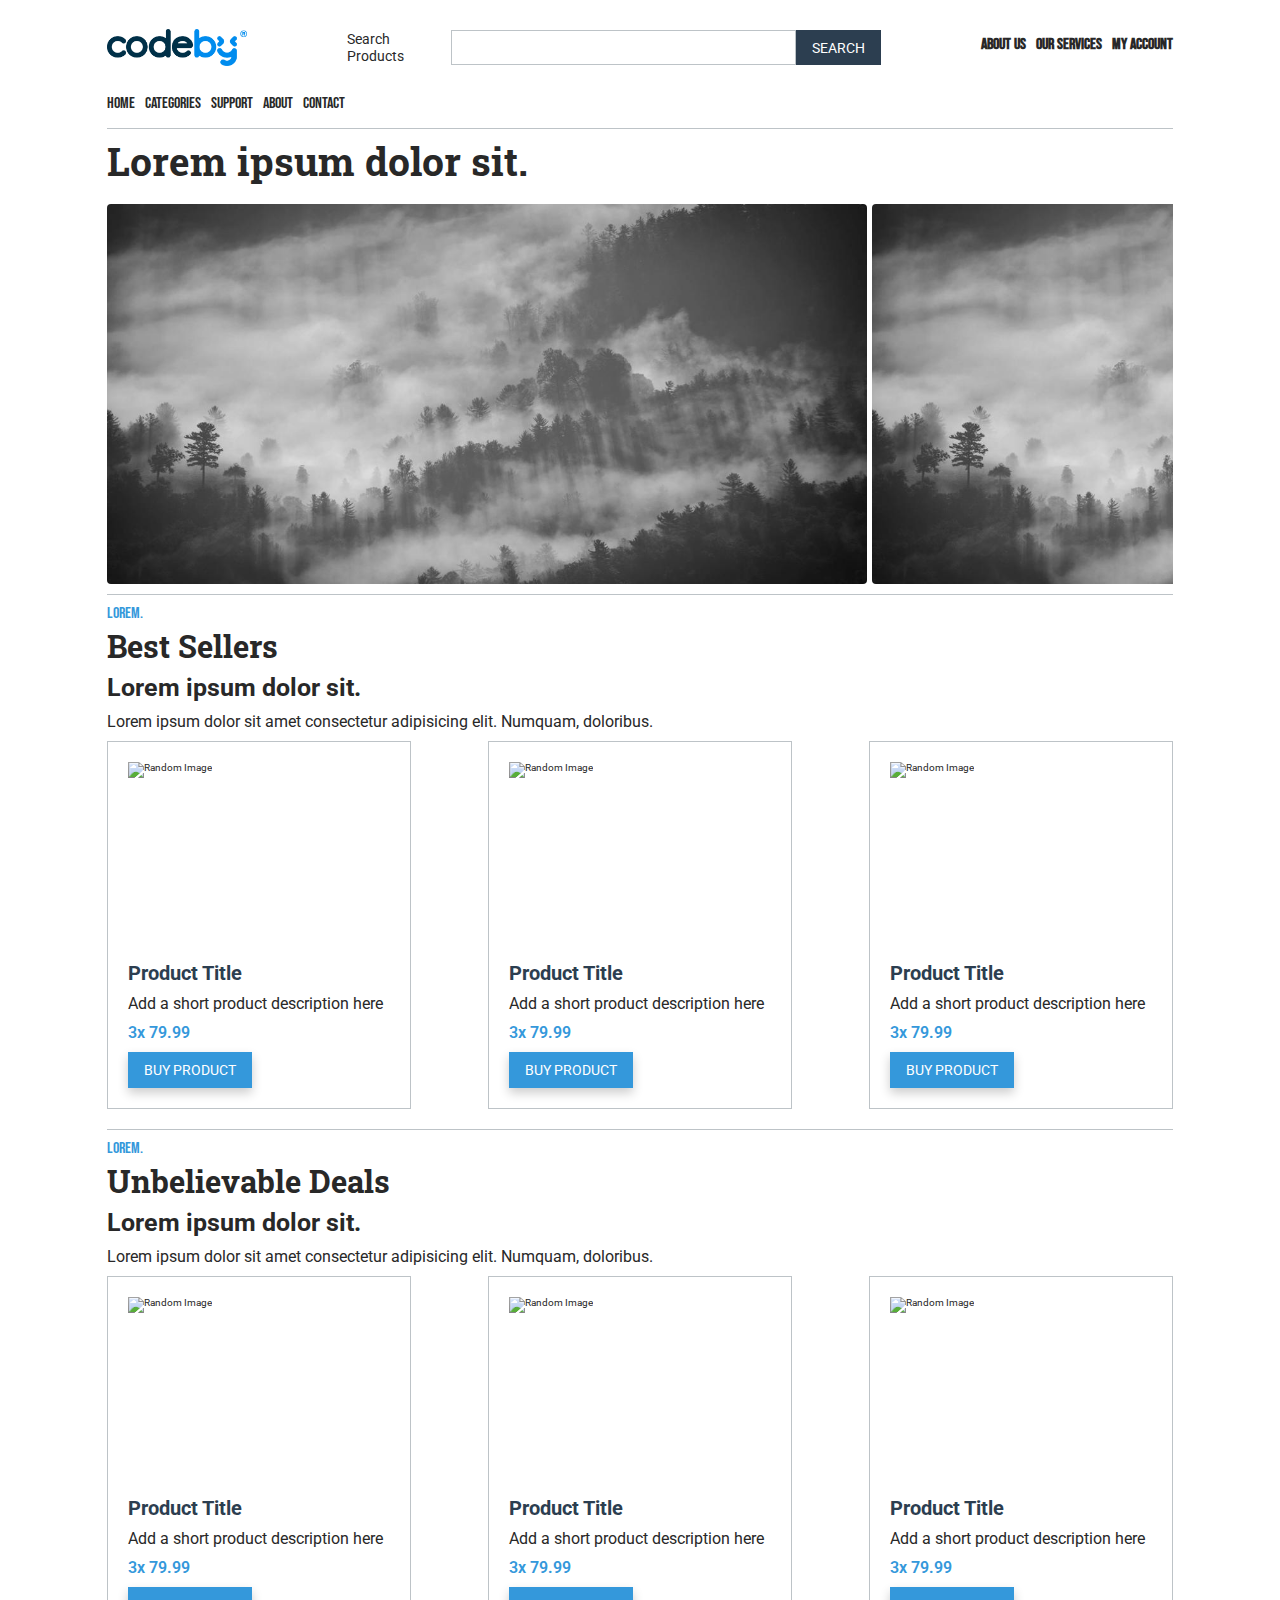
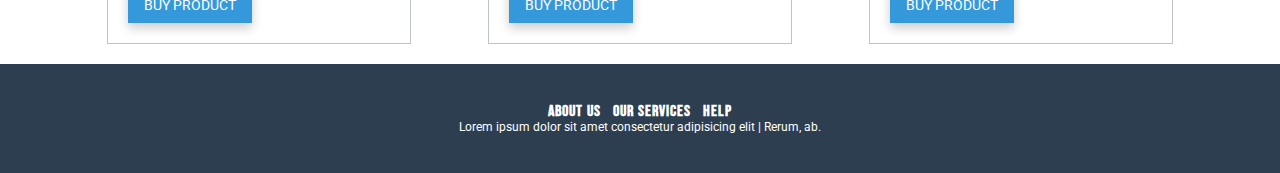
==== index.html @ 80247873 "Initial commit" ====
<!DOCTYPE html>
<html lang="en">

<head>
    <meta charset="UTF-8">
    <meta http-equiv="X-UA-Compatible" content="IE=edge">
    <meta name="viewport" content="width=device-width, initial-scale=1.0">
    <!-- style -->
    <link rel="stylesheet" href="style/index.css">
    <title>E-commerce Layout | Home</title>
</head>

<body>
    <!-- header -->
    <header>
        <!-- nav bar -->
        <nav>
            <!-- logo -->
            <img src="./images/logo-codeby.png" alt="Logo">
            <!-- search box -->
            <fieldset>
                <label for="search">Search Products</label>
                <input type="text" class="search" id="search" />
                <button class="button--search">SEARCH</button>
            </fieldset>
            <!-- nav menu: add a container to hold the menu -->
            <div class="menu__container">
                <!-- then, inside of it set an input + label -->
                <ul class="menu__links">
                    <li><a href="#">
                            <h4>About Us</h4>
                        </a></li>
                    <li><a href="#">
                            <h4>Our Services</h4>
                        </a></li>
                    <li><a href="#">
                            <h4>My Account</h4>
                        </a></li>
                </ul>
                <input id="menu" class="menu" type="checkbox">
                <!-- the label will de used to create the main/middle line of the hamburguer menu -->
                <label for="menu"></label>
                <!-- the other lines will be created by using :before & :after on css -->
            </div>
        </nav>
        <!-- categories links: dropdown -->
        <div class="header__links--categories">
           <!-- to create a dropdown menu you should start with a ul, that will work as the 'container' for all the items/links of the menu -->
        <ul class="dropdown">
            <!-- then, each item of the menu will be created as a list -->
            <li class="dropdown__item">
                <!-- inside each list, you will set a link or a span-->
                <span>HOME</span>
            </li>

            <li class="dropdown__item">
                <!-- to create a submenu, you have to set another ul inside of the item you want to add the submenu-->
                <span>CATEGORIES</span>
                <ul class="dropdown__submenu">
                    <li class="dropdown__submenu-item">
                        <a href="" class="dropdown__submenu-link">CLOTHES</a>
                    </li>
                    <li class="dropdown__submenu-item">
                        <a href="" class="dropdown__submenu-link">ACESSORIES</a>
                    </li>
                    <li class="dropdown__submenu-item">
                        <a href="" class="dropdown__submenu-link">SALES</a>
                    </li>
                </ul>
            </li>

            <li class="dropdown__item">
                <span>SUPPORT</span>
                <ul class="dropdown__submenu">
                    <li class="dropdown__submenu-item">
                        <a href="" class="dropdown__submenu-link">FAQ</a>
                    </li>
                    <li class="dropdown__submenu-item">
                        <a href="" class="dropdown__submenu-link">RETURN</a>
                    </li>
                    <li class="dropdown__submenu-item">
                        <a href="" class="dropdown__submenu-link">REFUND</a>
                    </li>
                    <li class="dropdown__submenu-item">
                        <a href="" class="dropdown__submenu-link">HELP</a>
                    </li>
                </ul>
            </li>

            <li class="dropdown__item">
                <a href="" class="dropdown__link">ABOUT</a>
            </li>

            <li class="dropdown__item">
                <a href="" class="dropdown__link">CONTACT</a>
            </li>
        </ul>
        </div>
    </header>
    <!-- main -->
    <main>
        <h1 class="title">Lorem ipsum dolor sit.</h1>
        <!-- section 1 : carouseel-->
        <section>
            <!-- for the carrousel, we will use the container to set a space for the items -->
            <div class="container">
                <!-- and a div to hold all the items -->
                <div id="caroussel__items" class="caroussel__items">
                    <!-- inside div, all items to be displayed on the caroussel -->
                  <img class="item__img" src="./images/image-600x400.jpg" 
                  alt="Random Image" 
                  srcset="
                  ./images/image-600x400.jpg 600w, 
                  ./images/image-800x400.jpg 800w,
                  ./images/image-1200x600.jpg 1200w">
                    <!-- img: set a fallback image and a srcset with different sizes -->
                    <img class="item__img" src="./images/image-600x400.jpg" 
                    alt="Random Image" 
                    srcset="
                    ./images/image-600x400.jpg 600w, 
                    ./images/image-800x400.jpg 800w,
                    ./images/image-1200x600.jpg 1200w">

                    <img class="item__img" src="./images/image-600x400.jpg" 
                  alt="Random Image" 
                  srcset="
                  ./images/image-600x400.jpg 600w, 
                  ./images/image-800x400.jpg 800w,
                  ./images/image-1200x600.jpg 1200w">

                  <img class="item__img" src="./images/image-600x400.jpg" 
                  alt="Random Image" 
                  srcset="
                  ./images/image-600x400.jpg 600w, 
                  ./images/image-800x400.jpg 800w,
                  ./images/image-1200x600.jpg 1200w">

                  <img class="item__img" src="./images/image-600x400.jpg" 
                  alt="Random Image" 
                  srcset="
                  ./images/image-600x400.jpg 600w, 
                  ./images/image-800x400.jpg 800w,
                  ./images/image-1200x600.jpg 1200w">
                 
                </div>
            </div>
        </section>
        <!-- section 2: best sellers -->
        <section>
            <h4 class="caption">Lorem.</h4>
            <h2 class="section__title">Best Sellers</h2>
            <h3 class="section__subtitle">Lorem ipsum dolor sit.</h3>
            <p class="section__content">Lorem ipsum dolor sit amet consectetur adipisicing elit. Numquam, doloribus.</p>
            <!-- cards with products -->
            <div class="card__container">
                <div class="card">
                    <div class="card__img">
                        <img src="https://picsum.photos/300/350" alt="Random Image"
                        srcset="https://picsum.photos/300/350, https://picsum.photos/400/450 2x, https://picsum.photos/500/550 3x">
                    </div>

                    <div class="card__body">
                        <h3 class="card__title">Product Title</h3>
                        <p class="card__description">Add a short product description here</p>
                        <p class="card__price">3x 79.99</p>
                        <a class="button" href="./product.html">BUY PRODUCT</a>
                    </div>
                </div>
                <div class="card">
                    <div class="card__img">
                        <img src="https://picsum.photos/300/350" alt="Random Image"
                        srcset="https://picsum.photos/300/350, https://picsum.photos/400/450 2x, https://picsum.photos/500/550 3x">
                    </div>             

                    <div class="card__body">
                        <h3 class="card__title">Product Title</h3>
                        <p class="card__description">Add a short product description here</p>
                        <p class="card__price">3x 79.99</p>
                        <a class="button" href="./product.html">BUY PRODUCT</a>
                    </div>
                </div>
                <div class="card">
                    <div class="card__img">
                        <img src="https://picsum.photos/300/350" alt="Random Image"
                        srcset="https://picsum.photos/300/350, https://picsum.photos/400/450 2x, https://picsum.photos/500/550 3x">
                    </div>

                    <div class="card__body">
                        <h3 class="card__title">Product Title</h3>
                        <p class="card__description">Add a short product description here</p>
                        <p class="card__price">3x 79.99</p>
                        <a class="button" href="./product.html">BUY PRODUCT</a>
                    </div>
                </div>
            </div>
            </div>
        </section>
        <!-- section 3: best deals caroussel -->
        <section>
            <h4 class="caption">Lorem.</h4>
            <h2 class="section__title">Unbelievable Deals</h2>
            <h3 class="section__subtitle">Lorem ipsum dolor sit.</h3>
            <p class="section__content">Lorem ipsum dolor sit amet consectetur adipisicing elit. Numquam, doloribus.</p>
            <div class="card__container">
                <div class="card">
                    <div class="card__img">
                        <img src="https://picsum.photos/300/350" alt="Random Image"
                        srcset="https://picsum.photos/300/350, https://picsum.photos/400/450 2x, https://picsum.photos/500/550 3x">
                    </div>

                    <div class="card__body">
                        <h3 class="card__title">Product Title</h3>
                        <p class="card__description">Add a short product description here</p>
                        <p class="card__price">3x 79.99</p>
                        <a class="button" href="./product.html">BUY PRODUCT</a>
                    </div>
                </div>
                <div class="card">
                    <div class="card__img">
                        <img src="https://picsum.photos/300/350" alt="Random Image"
                        srcset="https://picsum.photos/300/350, https://picsum.photos/400/450 2x, https://picsum.photos/500/550 3x">
                    </div>

                    <div class="card__body">
                        <h3 class="card__title">Product Title</h3>
                        <p class="card__description">Add a short product description here</p>
                        <p class="card__price">3x 79.99</p>
                        <a class="button" href="./product.html">BUY PRODUCT</a>
                    </div>
                </div>
                <div class="card">
                    <div class="card__img">
                        <img src="https://picsum.photos/300/350" alt="Random Image"
                        srcset="https://picsum.photos/300/350, https://picsum.photos/400/450 2x, https://picsum.photos/500/550 3x">
                    </div>

                    <div class="card__body">
                        <h3 class="card__title">Product Title</h3>
                        <p class="card__description">Add a short product description here</p>
                        <p class="card__price">3x 79.99</p>
                        <a class="button" href="./product.html">BUY PRODUCT</a>
                    </div>
                </div>
            </div>
        </section>
    </main>
    <!-- footer -->
    <footer>
        <div class="footer__container">
            <ul>
                <li><a href="#">
                        <h4>ABOUT US</h4>
                    </a></li>
                <li><a href="#">
                        <h4>OUR SERVICES</h4>
                    </a></li>
                <li><a href="#">
                        <h4>HELP</h4>
                    </a></li>
            </ul>
            <p class='caption'>Lorem ipsum dolor sit amet consectetur adipisicing elit | Rerum, ab.</p>
        </div>
    </footer>
    <script src="./js/index.js"></script>
</body>

</html>
---- style/index.css ----
/* ---------- GLOBAL VARIABLES ---------- */
/* ---------- MIXINS ---------- */
/* ---------- FONTS ---------- */
@import url("https://fonts.googleapis.com/css2?family=Bebas+Neue&family=Roboto&family=Roboto+Slab:wght@300;700&display=swap");
/* ---------- MEDIA QUERIES ---------- */
/*! normalize.css v8.0.1 | MIT License | github.com/necolas/normalize.css */
/* Document
   ========================================================================== */
/**
 * 1. Correct the line height in all browsers.
 * 2. Prevent adjustments of font size after orientation changes in iOS.
 */
html {
  line-height: 1.15;
  /* 1 */
  -webkit-text-size-adjust: 100%;
  /* 2 */
}

/* Sections
   ========================================================================== */
/**
 * Remove the margin in all browsers.
 */
body {
  margin: 0;
}

/**
 * Render the `main` element consistently in IE.
 */
main {
  display: block;
}

/**
 * Correct the font size and margin on `h1` elements within `section` and
 * `article` contexts in Chrome, Firefox, and Safari.
 */
h1 {
  font-size: 2em;
  margin: 0.67em 0;
}

/* Grouping content
   ========================================================================== */
/**
 * 1. Add the correct box sizing in Firefox.
 * 2. Show the overflow in Edge and IE.
 */
hr {
  -webkit-box-sizing: content-box;
          box-sizing: content-box;
  /* 1 */
  height: 0;
  /* 1 */
  overflow: visible;
  /* 2 */
}

/**
 * 1. Correct the inheritance and scaling of font size in all browsers.
 * 2. Correct the odd `em` font sizing in all browsers.
 */
pre {
  font-family: monospace, monospace;
  /* 1 */
  font-size: 1em;
  /* 2 */
}

/* Text-level semantics
   ========================================================================== */
/**
 * Remove the gray background on active links in IE 10.
 */
a {
  background-color: transparent;
}

/**
 * 1. Remove the bottom border in Chrome 57-
 * 2. Add the correct text decoration in Chrome, Edge, IE, Opera, and Safari.
 */
abbr[title] {
  border-bottom: none;
  /* 1 */
  text-decoration: underline;
  /* 2 */
  -webkit-text-decoration: underline dotted;
          text-decoration: underline dotted;
  /* 2 */
}

/**
 * Add the correct font weight in Chrome, Edge, and Safari.
 */
b,
strong {
  font-weight: bolder;
}

/**
 * 1. Correct the inheritance and scaling of font size in all browsers.
 * 2. Correct the odd `em` font sizing in all browsers.
 */
code,
kbd,
samp {
  font-family: monospace, monospace;
  /* 1 */
  font-size: 1em;
  /* 2 */
}

/**
 * Add the correct font size in all browsers.
 */
small {
  font-size: 80%;
}

/**
 * Prevent `sub` and `sup` elements from affecting the line height in
 * all browsers.
 */
sub,
sup {
  font-size: 75%;
  line-height: 0;
  position: relative;
  vertical-align: baseline;
}

sub {
  bottom: -0.25em;
}

sup {
  top: -0.5em;
}

/* Embedded content
   ========================================================================== */
/**
 * Remove the border on images inside links in IE 10.
 */
img {
  border-style: none;
}

/* Forms
   ========================================================================== */
/**
 * 1. Change the font styles in all browsers.
 * 2. Remove the margin in Firefox and Safari.
 */
button,
input,
optgroup,
select,
textarea {
  font-family: inherit;
  /* 1 */
  font-size: 100%;
  /* 1 */
  line-height: 1.15;
  /* 1 */
  margin: 0;
  /* 2 */
}

/**
 * Show the overflow in IE.
 * 1. Show the overflow in Edge.
 */
button,
input {
  /* 1 */
  overflow: visible;
}

/**
 * Remove the inheritance of text transform in Edge, Firefox, and IE.
 * 1. Remove the inheritance of text transform in Firefox.
 */
button,
select {
  /* 1 */
  text-transform: none;
}

/**
 * Correct the inability to style clickable types in iOS and Safari.
 */
button,
[type="button"],
[type="reset"],
[type="submit"] {
  -webkit-appearance: button;
}

/**
 * Remove the inner border and padding in Firefox.
 */
button::-moz-focus-inner,
[type="button"]::-moz-focus-inner,
[type="reset"]::-moz-focus-inner,
[type="submit"]::-moz-focus-inner {
  border-style: none;
  padding: 0;
}

/**
 * Restore the focus styles unset by the previous rule.
 */
button:-moz-focusring,
[type="button"]:-moz-focusring,
[type="reset"]:-moz-focusring,
[type="submit"]:-moz-focusring {
  outline: 1px dotted ButtonText;
}

/**
 * Correct the padding in Firefox.
 */
fieldset {
  padding: 0.35em 0.75em 0.625em;
}

/**
 * 1. Correct the text wrapping in Edge and IE.
 * 2. Correct the color inheritance from `fieldset` elements in IE.
 * 3. Remove the padding so developers are not caught out when they zero out
 *    `fieldset` elements in all browsers.
 */
legend {
  -webkit-box-sizing: border-box;
          box-sizing: border-box;
  /* 1 */
  color: inherit;
  /* 2 */
  display: table;
  /* 1 */
  max-width: 100%;
  /* 1 */
  padding: 0;
  /* 3 */
  white-space: normal;
  /* 1 */
}

/**
 * Add the correct vertical alignment in Chrome, Firefox, and Opera.
 */
progress {
  vertical-align: baseline;
}

/**
 * Remove the default vertical scrollbar in IE 10+.
 */
textarea {
  overflow: auto;
}

/**
 * 1. Add the correct box sizing in IE 10.
 * 2. Remove the padding in IE 10.
 */
[type="checkbox"],
[type="radio"] {
  -webkit-box-sizing: border-box;
          box-sizing: border-box;
  /* 1 */
  padding: 0;
  /* 2 */
}

/**
 * Correct the cursor style of increment and decrement buttons in Chrome.
 */
[type="number"]::-webkit-inner-spin-button,
[type="number"]::-webkit-outer-spin-button {
  height: auto;
}

/**
 * 1. Correct the odd appearance in Chrome and Safari.
 * 2. Correct the outline style in Safari.
 */
[type="search"] {
  -webkit-appearance: textfield;
  /* 1 */
  outline-offset: -2px;
  /* 2 */
}

/**
 * Remove the inner padding in Chrome and Safari on macOS.
 */
[type="search"]::-webkit-search-decoration {
  -webkit-appearance: none;
}

/**
 * 1. Correct the inability to style clickable types in iOS and Safari.
 * 2. Change font properties to `inherit` in Safari.
 */
::-webkit-file-upload-button {
  -webkit-appearance: button;
  /* 1 */
  font: inherit;
  /* 2 */
}

/* Interactive
   ========================================================================== */
/*
 * Add the correct display in Edge, IE 10+, and Firefox.
 */
details {
  display: block;
}

/*
 * Add the correct display in all browsers.
 */
summary {
  display: list-item;
}

/* Misc
   ========================================================================== */
/**
 * Add the correct display in IE 10+.
 */
template {
  display: none;
}

/**
 * Add the correct display in IE 10.
 */
[hidden] {
  display: none;
}

/* ---------- RESET ---------- */
*,
*::after,
*::before {
  -webkit-box-sizing: border-box;
          box-sizing: border-box;
  padding: 0;
  margin: 0;
}

/* ---------- GLOBAL STYLES ---------- */
html,
body,
div,
span,
applet,
object,
iframe,
h1,
h2,
h3,
h4,
h5,
h6,
p,
blockquote,
pre,
a,
abbr,
acronym,
address,
big,
cite,
code,
del,
dfn,
font,
img,
input,
ins,
kbd,
q,
s,
samp,
small,
strike,
strong,
sub,
sup,
tt,
var,
dl,
dt,
dd,
ol,
ul,
li,
fieldset,
select,
form,
label,
legend,
table,
caption,
tbody,
tfoot,
thead,
tr,
th,
td {
  margin: 0px;
  padding: 0px;
  border: none;
  border-radius: 0;
  border-style: none;
  outline: 0px;
}

html {
  font-size: 62.5%;
  scroll-behavior: smooth;
  overflow-x: hidden;
}

body {
  width: 100vw;
  min-height: 100vh;
  background-color: #fff;
  color: #282828;
  font-family: "Roboto", sans-serif;
}

body a {
  color: inherit;
  cursor: pointer;
  text-decoration: none;
}

body a:hover {
  text-decoration: underline;
}

body h1 {
  font-size: clamp(2.5rem, 3.1vw, 3.9rem);
}

body h2 {
  font-size: clamp(2rem, 2.5vw, 3.1rem);
}

body h3 {
  font-size: clamp(1.6rem, 2vw, 2.5rem);
}

body h4,
body p {
  font-size: clamp(1.4rem, 1.6vw, 1.6rem);
}

body ul {
  margin: 0;
  padding: 0;
  list-style: none;
}

body li {
  display: inline-block;
}

body li:not(:last-child) {
  margin-right: 1rem;
}

.container {
  width: 100%;
  height: auto;
}

.container--flex {
  display: -webkit-box;
  display: -ms-flexbox;
  display: flex;
  -webkit-box-align: center;
      -ms-flex-align: center;
          align-items: center;
  -webkit-box-pack: center;
      -ms-flex-pack: center;
          justify-content: center;
  width: 100%;
  height: auto;
}

.button, .button--unavailable,
.button--search {
  display: inline-block;
  padding: 1rem 1.6rem;
  border: none;
  cursor: pointer;
  font-size: 1.4rem;
  text-transform: uppercase;
  -webkit-transition: all 0.5s ease;
  transition: all 0.5s ease;
}

.button {
  margin-top: 1rem;
  background-color: #3498db;
  -webkit-box-shadow: 0px 5px 10px 0px rgba(0, 0, 0, 0.2);
          box-shadow: 0px 5px 10px 0px rgba(0, 0, 0, 0.2);
  color: #fff;
}

.button:hover {
  background-color: #1d6fa5;
  text-decoration: none;
}

.button--unavailable,
.button--search {
  background-color: #2c3e50;
  color: #fff;
}

.button--unavailable:hover,
.button--search:hover {
  background-color: #476481;
}

@media (min-width: 600px) {
  .card__container {
    display: -webkit-box;
    display: -ms-flexbox;
    display: flex;
    -webkit-box-align: center;
        -ms-flex-align: center;
            align-items: center;
    -ms-flex-wrap: wrap;
        flex-wrap: wrap;
  }
}

@media (min-width: 600px) {
  .card__container {
    -webkit-box-pack: justify;
        -ms-flex-pack: justify;
            justify-content: space-between;
  }
}

.card {
  width: 100%;
  margin: 1rem 0;
  padding: 2rem;
  background-color: #fff;
  border: 1px solid #bdc3c7;
}

@media (min-width: 600px) {
  .card {
    width: calc(100% / 2);
  }
}

@media (min-width: 768px) {
  .card {
    width: calc(100% / 3.5);
  }
}

.card__img {
  width: 100%;
  height: 200px;
  margin: 0 auto;
  padding-bottom: 1rem;
}

.card__img img {
  width: 100%;
  max-height: 195px;
  -o-object-fit: cover;
     object-fit: cover;
}

.card__title {
  margin-bottom: 1rem;
  font-family: 'Roboto', sans-serif;
  font-weight: 700;
  color: #2c3e50;
  font-size: clamp(1.6rem, 2vw, 2rem);
}

.card__description {
  color: #282828;
}

.card__price {
  margin-top: 1rem;
  color: #3498db;
  font-weight: 600;
}

.caroussel__items {
  width: 100%;
  height: auto;
  display: -webkit-box;
  display: -ms-flexbox;
  display: flex;
  -webkit-box-align: start;
      -ms-flex-align: start;
          align-items: flex-start;
  scroll-behavior: smooth;
  -ms-scroll-snap-type: x mandatory;
      scroll-snap-type: x mandatory;
  overflow-x: auto;
  -webkit-overflow-scrolling: touch;
}

@media (min-width: 600px) {
  .caroussel__items {
    max-height: 400px;
  }
}

.caroussel__items .item__img {
  width: 90%;
  height: auto;
  -webkit-box-flex: 0;
      -ms-flex: none;
          flex: none;
  border-radius: 4px;
  pointer-events: none;
  -o-object-fit: cover;
     object-fit: cover;
  scroll-snap-align: start;
}

.caroussel__items .item__img:not(:last-child) {
  margin-right: 0.5em;
}

@media (min-width: 600px) {
  .caroussel__items .item__img {
    width: auto;
    max-height: 380px;
  }
}

::-webkit-scrollbar {
  width: 0px;
}

header {
  width: 83.33%;
  height: auto;
  margin: 0 auto;
  margin-bottom: 1rem;
  padding: 1rem 0;
  border-bottom: 1px solid #bdc3c7;
}

header .header__links--categories {
  display: -webkit-box;
  display: -ms-flexbox;
  display: flex;
  -webkit-box-align: center;
      -ms-flex-align: center;
          align-items: center;
  -webkit-box-pack: center;
      -ms-flex-pack: center;
          justify-content: center;
  width: 100%;
  margin-top: 2rem;
}

header .header__links--categories .dropdown {
  margin-bottom: 0.5rem;
  font-family: 'Bebas Neue', cursive;
  font-weight: 200;
  width: 100%;
  display: -webkit-box;
  display: -ms-flexbox;
  display: flex;
  color: #282828;
}

header .header__links--categories .dropdown a,
header .header__links--categories .dropdown li,
header .header__links--categories .dropdown span {
  font-size: 1.6rem;
}

header .header__links--categories .dropdown__item {
  position: relative;
  margin-right: 1rem;
}

header .header__links--categories .dropdown__item:hover .dropdown__submenu {
  opacity: 1;
  -webkit-transform: translateX(-50%) rotateX(0);
          transform: translateX(-50%) rotateX(0);
  -webkit-transition-timing-function: ease-out;
          transition-timing-function: ease-out;
}

header .header__links--categories .dropdown__link {
  text-decoration: none;
}

header .header__links--categories .dropdown__link:hover {
  text-decoration: underline;
}

header .header__links--categories .dropdown__submenu {
  width: calc(100% + 2rem);
  position: absolute;
  top: calc(100% + 1rem);
  left: 50%;
  padding: 1rem 0;
  background-color: #f2f2f2;
  border-radius: 3px;
  -webkit-box-shadow: 0px 5px 10px 0px rgba(0, 0, 0, 0.2);
          box-shadow: 0px 5px 10px 0px rgba(0, 0, 0, 0.2);
  color: #282828;
  font-size: 1.4rem;
  opacity: 0.25;
  -webkit-transform: translateX(-50%) rotateX(-90deg);
          transform: translateX(-50%) rotateX(-90deg);
  -webkit-transform-origin: top center;
          transform-origin: top center;
  -webkit-transition: all 150ms ease-in;
  transition: all 150ms ease-in;
}

header .header__links--categories .dropdown__submenu::after {
  content: "";
  position: absolute;
  left: 1rem;
  top: -0.7rem;
  border: 0.8rem solid #f2f2f2;
  border-radius: 2px;
  -webkit-transform: rotate(45deg);
          transform: rotate(45deg);
}

header .header__links--categories .dropdown__submenu-item {
  width: 100%;
}

header .header__links--categories .dropdown__submenu-item:first-child {
  margin-top: 0.5rem;
}

header .header__links--categories .dropdown__submenu-link {
  display: block;
  padding: 0.5rem;
  text-decoration: none;
}

header .header__links--categories .dropdown__submenu-link:hover {
  background-color: #3498db;
  color: #fff;
  text-decoration: underline;
}

nav {
  width: 100%;
  display: -webkit-box;
  display: -ms-flexbox;
  display: flex;
  -ms-flex-wrap: wrap;
      flex-wrap: wrap;
  -webkit-box-align: center;
      -ms-flex-align: center;
          align-items: center;
  -webkit-box-pack: justify;
      -ms-flex-pack: justify;
          justify-content: space-between;
  padding-top: 1rem;
}

nav img {
  width: 10rem;
  height: auto;
  -webkit-box-ordinal-group: 2;
      -ms-flex-order: 1;
          order: 1;
}

@media (min-width: 768px) {
  nav img {
    width: 14rem;
  }
}

nav fieldset {
  display: -webkit-box;
  display: -ms-flexbox;
  display: flex;
  -webkit-box-align: center;
      -ms-flex-align: center;
          align-items: center;
  -webkit-box-pack: center;
      -ms-flex-pack: center;
          justify-content: center;
  width: 100%;
  height: 3.5rem;
  margin: 1rem 0;
  -webkit-box-ordinal-group: 4;
      -ms-flex-order: 3;
          order: 3;
}

@media (min-width: 1024px) {
  nav fieldset {
    width: 50%;
    -webkit-box-ordinal-group: 3;
        -ms-flex-order: 2;
            order: 2;
  }
}

nav fieldset label {
  display: inline;
  margin: 0;
  padding-right: 0.8rem;
  font-size: 1.2rem;
}

@media (min-width: 768px) {
  nav fieldset label {
    font-size: 1.4rem;
  }
}

nav fieldset input[type="text"] {
  width: 70%;
  height: 100%;
  border: 1px solid #bdc3c7;
}

nav fieldset .button--search {
  height: 100%;
  margin: 0;
}

nav .menu__container {
  -webkit-box-ordinal-group: 3;
      -ms-flex-order: 2;
          order: 2;
}

@media (min-width: 1024px) {
  nav .menu__container {
    -webkit-box-ordinal-group: 4;
        -ms-flex-order: 3;
            order: 3;
  }
}

nav .menu__container .menu__links {
  margin-bottom: 0.5rem;
  font-family: 'Bebas Neue', cursive;
  font-weight: 200;
  width: 100%;
  display: none;
  font-size: 1.6rem;
}

@media (min-width: 1024px) {
  nav .menu__container .menu__links {
    display: -webkit-inline-box;
    display: -ms-inline-flexbox;
    display: inline-flex;
  }
}

nav .menu__container .menu {
  visibility: hidden;
}

@media (min-width: 1024px) {
  nav .menu__container .menu {
    display: none;
  }
}

nav .menu__container label,
nav .menu__container label::before,
nav .menu__container label::after {
  width: 2.8em;
  height: 0.3em;
  position: absolute;
  background-color: #2c3e50;
  border-radius: 0.5em;
  -webkit-transition: 0.6s;
  transition: 0.6s;
}

@media (min-width: 1024px) {
  nav .menu__container label,
  nav .menu__container label::before,
  nav .menu__container label::after {
    display: none;
  }
}

nav .menu__container label {
  margin: 0 0 0 -2.4em;
  cursor: pointer;
}

nav .menu__container label::before {
  content: "";
  -webkit-transform: translateY(-0.8em);
          transform: translateY(-0.8em);
}

nav .menu__container label::after {
  content: "";
  -webkit-transform: translateY(0.8em);
          transform: translateY(0.8em);
}

nav .menu:checked + label {
  width: 0;
}

nav .menu:checked + label::before {
  -webkit-transform: rotate(45deg) translate(0);
          transform: rotate(45deg) translate(0);
}

nav .menu:checked + label::after {
  -webkit-transform: rotate(-45deg) translate(0);
          transform: rotate(-45deg) translate(0);
}

main {
  width: 100%;
  min-height: 100vh;
}

main h1 {
  margin-bottom: 1rem;
  font-family: 'Roboto Slab', serif;
  margin: 1rem 8.33%;
}

main .caption {
  color: #3498db;
}

section {
  width: 83.33%;
  height: auto;
  margin: 0 auto;
  padding: 1rem 0;
}

section h2 {
  margin-bottom: 1rem;
  font-family: 'Roboto Slab', serif;
}

section h3 {
  margin-bottom: 1rem;
  font-family: 'Roboto', sans-serif;
  font-weight: 700;
}

section h4 {
  margin-bottom: 0.5rem;
  font-family: 'Bebas Neue', cursive;
  font-weight: 200;
}

section:not(:last-child) {
  border-bottom: 1px solid #bdc3c7;
}

footer {
  width: 100%;
  height: auto;
  padding: 2% 0;
  background-color: #2c3e50;
}

footer .footer__container {
  width: auto;
  margin: 0 auto;
  padding: 1% 0;
  color: #fff;
  text-align: center;
}

footer .footer__container a {
  margin-bottom: 0.5rem;
  font-family: 'Bebas Neue', cursive;
  font-weight: 200;
  font-size: 1.4em;
  letter-spacing: 1px;
}

footer .caption {
  font-size: 1.2rem;
}

.product {
  width: 100%;
  line-height: 1.5;
}

@media (min-width: 768px) {
  .product {
    display: -webkit-box;
    display: -ms-flexbox;
    display: flex;
    -webkit-box-align: center;
        -ms-flex-align: center;
            align-items: center;
    -webkit-box-pack: center;
        -ms-flex-pack: center;
            justify-content: center;
  }
  .product > * + * {
    margin-left: 2rem;
  }
}

.product .breadcrumb {
  margin-bottom: 1rem;
  color: #bdc3c7;
  font-weight: 100;
}

.product .product__img {
  width: 100%;
  height: auto;
}

.product .product__title {
  margin: 0;
  color: #282828;
  font-size: clamp(2rem, 2.5vw, 2.5rem);
}

.product .product__ref, .product .product__discount {
  color: #bdc3c7;
}

.product .product__price {
  color: #3498db;
  font-size: clamp(1.6rem, 1.6vw, 2rem);
  font-weight: bold;
}

.product .input-box {
  margin-top: 1rem;
  padding: 0.8em 1.6em 0.8em 0;
  text-align: left;
}

.product__description {
  margin-top: 2rem;
  font-size: 1.6em;
}

.product__description p {
  margin-bottom: 1rem;
}

.error {
  width: 100%;
  height: 100vh;
  display: -webkit-box;
  display: -ms-flexbox;
  display: flex;
  -webkit-box-orient: vertical;
  -webkit-box-direction: normal;
      -ms-flex-direction: column;
          flex-direction: column;
  -webkit-box-align: left;
      -ms-flex-align: left;
          align-items: left;
  -webkit-box-pack: center;
      -ms-flex-pack: center;
          justify-content: center;
  padding: 8.36%;
  background-color: #2c3e50;
}

.error h1 {
  margin-bottom: 1rem;
  font-family: 'Roboto Slab', serif;
  margin-bottom: 2rem;
  font-size: clamp(3.9rem, 4.8vw, 4.8rem);
  color: #3498db;
}

.error h3 {
  margin-bottom: 2rem;
  color: #fff;
}

.error p {
  color: #fff;
}

.error a {
  padding: 0;
  color: #3498db;
  font-weight: bold;
}
/*# sourceMappingURL=index.css.map */
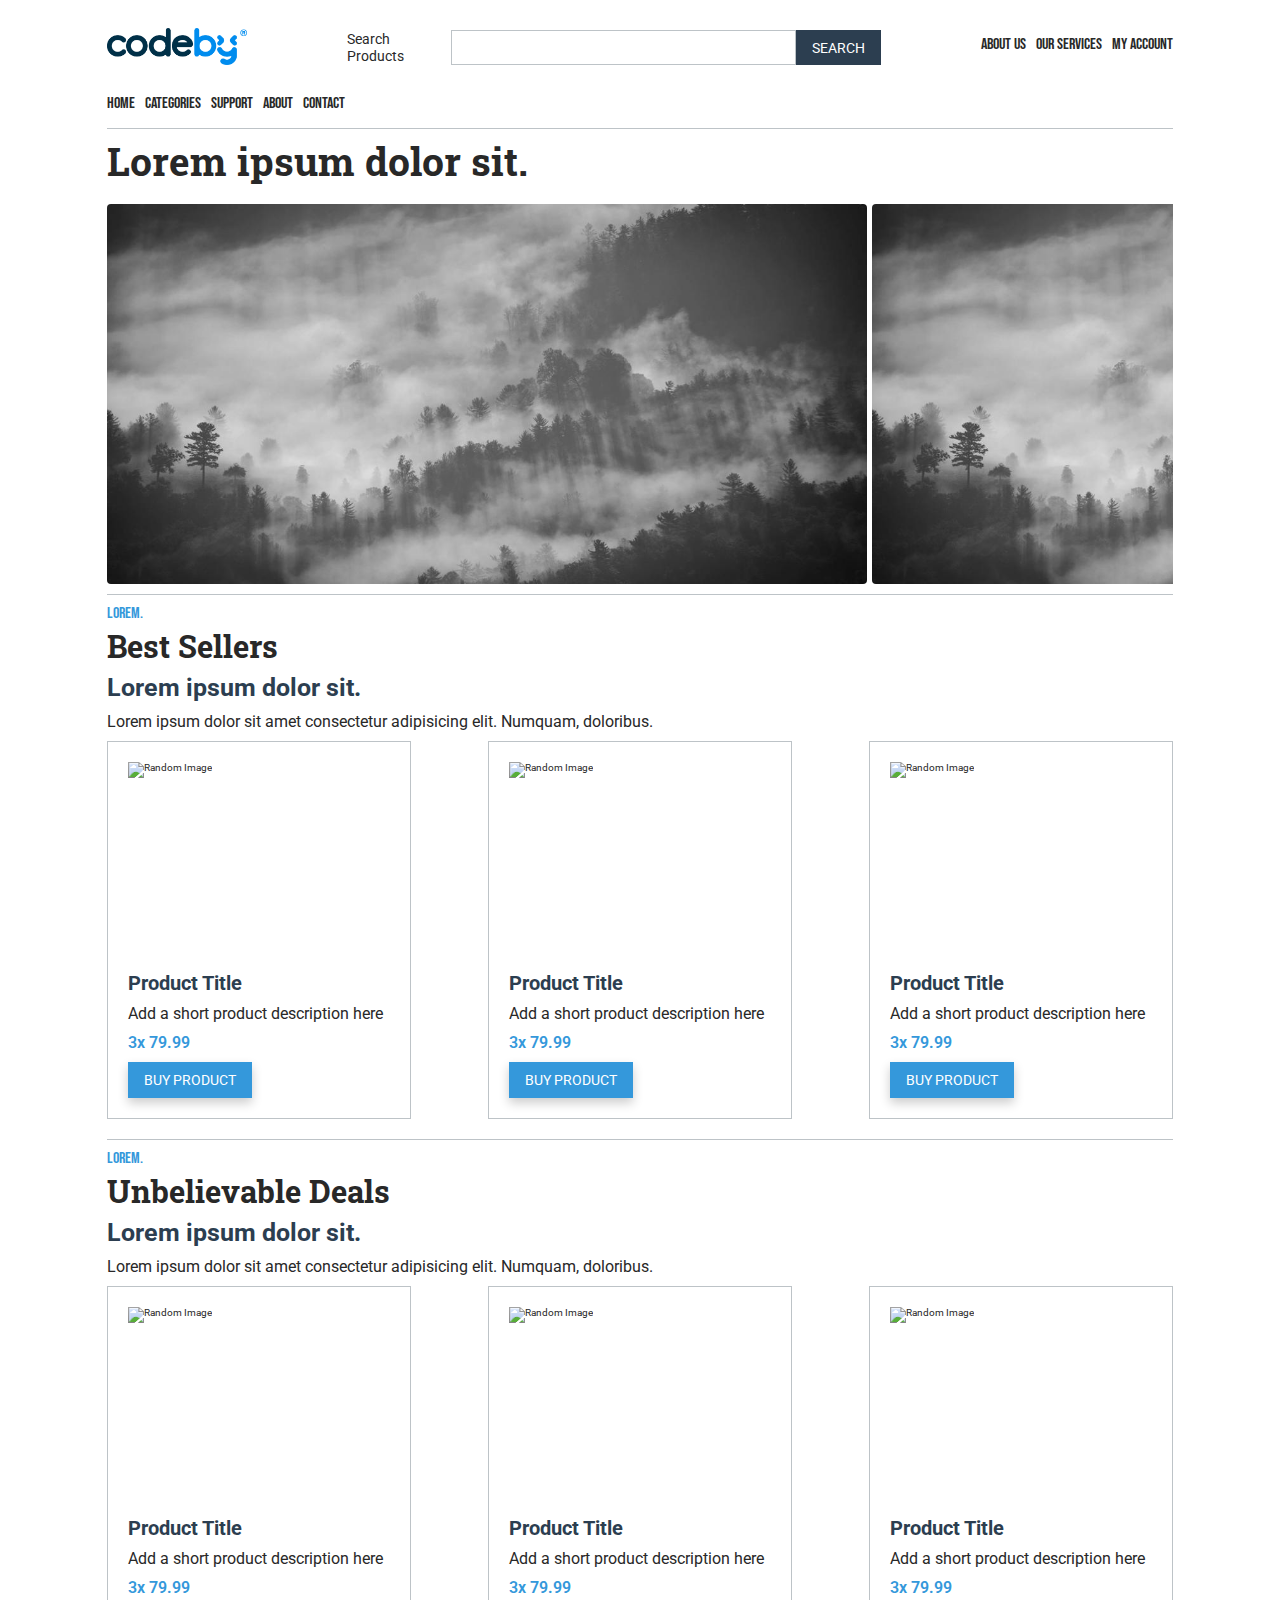
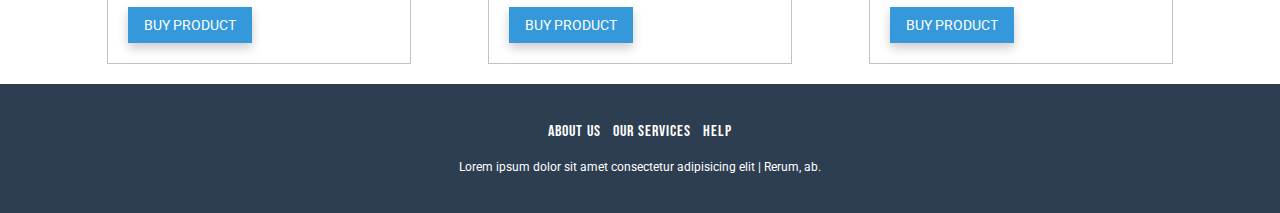
==== commit 531b8421: "Updating README, fixing color text and rem units" ====
--- a/index.html
+++ b/index.html
@@ -15,8 +15,8 @@
     <header>
         <!-- nav bar -->
         <nav>
-            <!-- logo -->
-            <img src="./images/logo-codeby.png" alt="Logo">
+            <a href="https://jennifer-magpantay.github.io/index.html"><img src="./images/logo-codeby.png" alt="Logo"></a>
+
             <!-- search box -->
             <fieldset>
                 <label for="search">Search Products</label>
@@ -28,13 +28,13 @@
                 <!-- then, inside of it set an input + label -->
                 <ul class="menu__links">
                     <li><a href="#">
-                            <h4>About Us</h4>
+                            About Us
                         </a></li>
                     <li><a href="#">
-                            <h4>Our Services</h4>
+                            Our Services
                         </a></li>
                     <li><a href="#">
-                            <h4>My Account</h4>
+                            My Account
                         </a></li>
                 </ul>
                 <input id="menu" class="menu" type="checkbox">
@@ -249,13 +249,13 @@
         <div class="footer__container">
             <ul>
                 <li><a href="#">
-                        <h4>ABOUT US</h4>
+                        ABOUT US
                     </a></li>
                 <li><a href="#">
-                        <h4>OUR SERVICES</h4>
+                        OUR SERVICES
                     </a></li>
                 <li><a href="#">
-                        <h4>HELP</h4>
+                        HELP
                     </a></li>
             </ul>
             <p class='caption'>Lorem ipsum dolor sit amet consectetur adipisicing elit | Rerum, ab.</p>
--- a/style/index.css
+++ b/style/index.css
@@ -591,9 +591,10 @@
 
 .card__title {
   margin-bottom: 1rem;
+  color: #2c3e50;
   font-family: 'Roboto', sans-serif;
   font-weight: 700;
-  color: #2c3e50;
+  margin-top: 1rem;
   font-size: clamp(1.6rem, 2vw, 2rem);
 }
 
@@ -683,7 +684,7 @@
 header .header__links--categories .dropdown {
   margin-bottom: 0.5rem;
   font-family: 'Bebas Neue', cursive;
-  font-weight: 200;
+  font-weight: 100;
   width: 100%;
   display: -webkit-box;
   display: -ms-flexbox;
@@ -868,7 +869,7 @@
 nav .menu__container .menu__links {
   margin-bottom: 0.5rem;
   font-family: 'Bebas Neue', cursive;
-  font-weight: 200;
+  font-weight: 100;
   width: 100%;
   display: none;
   font-size: 1.6rem;
@@ -972,6 +973,7 @@
 
 section h3 {
   margin-bottom: 1rem;
+  color: #2c3e50;
   font-family: 'Roboto', sans-serif;
   font-weight: 700;
 }
@@ -979,7 +981,7 @@
 section h4 {
   margin-bottom: 0.5rem;
   font-family: 'Bebas Neue', cursive;
-  font-weight: 200;
+  font-weight: 100;
 }
 
 section:not(:last-child) {
@@ -1001,11 +1003,15 @@
   text-align: center;
 }
 
+footer .footer__container ul {
+  margin-bottom: 2rem;
+}
+
 footer .footer__container a {
   margin-bottom: 0.5rem;
   font-family: 'Bebas Neue', cursive;
-  font-weight: 200;
-  font-size: 1.4em;
+  font-weight: 100;
+  font-size: 1.6rem;
   letter-spacing: 1px;
 }
 
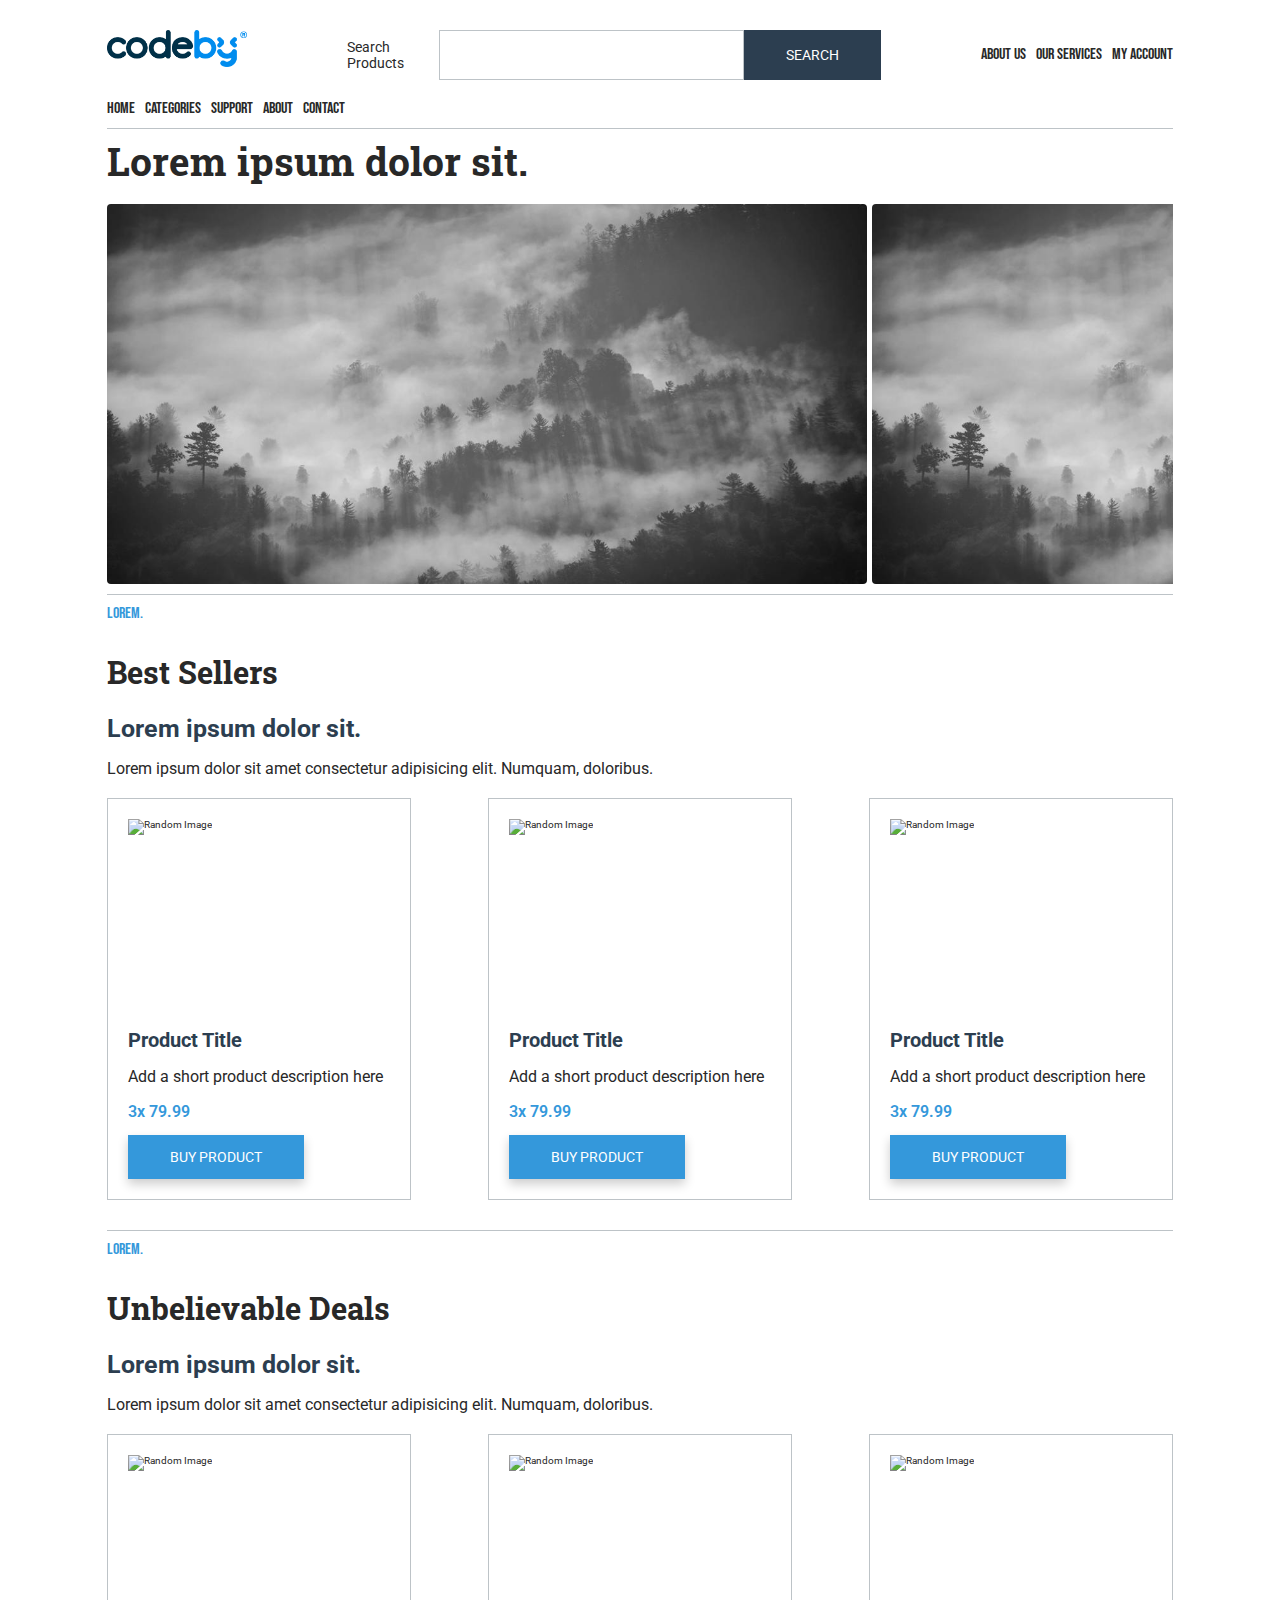
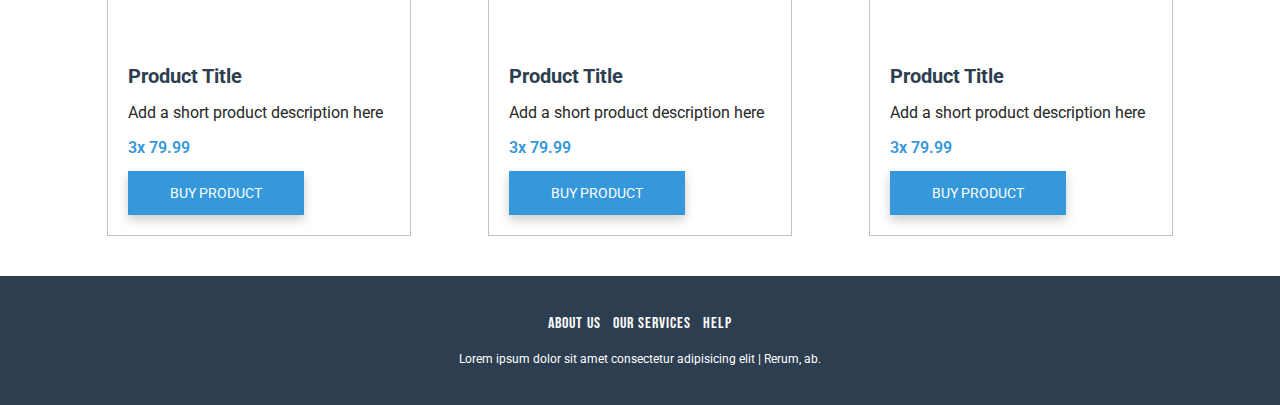
==== commit 3c3a9ccc: "Added loading lazy to images and adjacent sibling combinator to fix the margin" ====
--- a/index.html
+++ b/index.html
@@ -114,28 +114,28 @@
                   ./images/image-800x400.jpg 800w,
                   ./images/image-1200x600.jpg 1200w">
                     <!-- img: set a fallback image and a srcset with different sizes -->
-                    <img class="item__img" src="./images/image-600x400.jpg" 
+                    <img loading="lazy" class="item__img" src="./images/image-600x400.jpg" 
                     alt="Random Image" 
                     srcset="
                     ./images/image-600x400.jpg 600w, 
                     ./images/image-800x400.jpg 800w,
                     ./images/image-1200x600.jpg 1200w">
 
-                    <img class="item__img" src="./images/image-600x400.jpg" 
-                  alt="Random Image" 
-                  srcset="
-                  ./images/image-600x400.jpg 600w, 
-                  ./images/image-800x400.jpg 800w,
-                  ./images/image-1200x600.jpg 1200w">
-
-                  <img class="item__img" src="./images/image-600x400.jpg" 
-                  alt="Random Image" 
-                  srcset="
-                  ./images/image-600x400.jpg 600w, 
-                  ./images/image-800x400.jpg 800w,
-                  ./images/image-1200x600.jpg 1200w">
-
-                  <img class="item__img" src="./images/image-600x400.jpg" 
+                    <img loading="lazy" class="item__img" src="./images/image-600x400.jpg" 
+                  alt="Random Image" 
+                  srcset="
+                  ./images/image-600x400.jpg 600w, 
+                  ./images/image-800x400.jpg 800w,
+                  ./images/image-1200x600.jpg 1200w">
+
+                  <img loading="lazy" class="item__img" src="./images/image-600x400.jpg" 
+                  alt="Random Image" 
+                  srcset="
+                  ./images/image-600x400.jpg 600w, 
+                  ./images/image-800x400.jpg 800w,
+                  ./images/image-1200x600.jpg 1200w">
+
+                  <img loading="lazy" class="item__img" src="./images/image-600x400.jpg" 
                   alt="Random Image" 
                   srcset="
                   ./images/image-600x400.jpg 600w, 
@@ -204,33 +204,33 @@
             <div class="card__container">
                 <div class="card">
                     <div class="card__img">
-                        <img src="https://picsum.photos/300/350" alt="Random Image"
-                        srcset="https://picsum.photos/300/350, https://picsum.photos/400/450 2x, https://picsum.photos/500/550 3x">
-                    </div>
-
-                    <div class="card__body">
-                        <h3 class="card__title">Product Title</h3>
-                        <p class="card__description">Add a short product description here</p>
-                        <p class="card__price">3x 79.99</p>
-                        <a class="button" href="./product.html">BUY PRODUCT</a>
-                    </div>
-                </div>
-                <div class="card">
-                    <div class="card__img">
-                        <img src="https://picsum.photos/300/350" alt="Random Image"
-                        srcset="https://picsum.photos/300/350, https://picsum.photos/400/450 2x, https://picsum.photos/500/550 3x">
-                    </div>
-
-                    <div class="card__body">
-                        <h3 class="card__title">Product Title</h3>
-                        <p class="card__description">Add a short product description here</p>
-                        <p class="card__price">3x 79.99</p>
-                        <a class="button" href="./product.html">BUY PRODUCT</a>
-                    </div>
-                </div>
-                <div class="card">
-                    <div class="card__img">
-                        <img src="https://picsum.photos/300/350" alt="Random Image"
+                        <img loading="lazy" src="https://picsum.photos/300/350" alt="Random Image"
+                        srcset="https://picsum.photos/300/350, https://picsum.photos/400/450 2x, https://picsum.photos/500/550 3x">
+                    </div>
+
+                    <div class="card__body">
+                        <h3 class="card__title">Product Title</h3>
+                        <p class="card__description">Add a short product description here</p>
+                        <p class="card__price">3x 79.99</p>
+                        <a class="button" href="./product.html">BUY PRODUCT</a>
+                    </div>
+                </div>
+                <div class="card">
+                    <div class="card__img">
+                        <img loading="lazy" src="https://picsum.photos/300/350" alt="Random Image"
+                        srcset="https://picsum.photos/300/350, https://picsum.photos/400/450 2x, https://picsum.photos/500/550 3x">
+                    </div>
+
+                    <div class="card__body">
+                        <h3 class="card__title">Product Title</h3>
+                        <p class="card__description">Add a short product description here</p>
+                        <p class="card__price">3x 79.99</p>
+                        <a class="button" href="./product.html">BUY PRODUCT</a>
+                    </div>
+                </div>
+                <div class="card">
+                    <div class="card__img">
+                        <img loading="lazy" src="https://picsum.photos/300/350" alt="Random Image"
                         srcset="https://picsum.photos/300/350, https://picsum.photos/400/450 2x, https://picsum.photos/500/550 3x">
                     </div>
 
--- a/style/index.css
+++ b/style/index.css
@@ -356,74 +356,11 @@
   margin: 0;
 }
 
+* + * {
+  margin-top: 1em;
+}
+
 /* ---------- GLOBAL STYLES ---------- */
-html,
-body,
-div,
-span,
-applet,
-object,
-iframe,
-h1,
-h2,
-h3,
-h4,
-h5,
-h6,
-p,
-blockquote,
-pre,
-a,
-abbr,
-acronym,
-address,
-big,
-cite,
-code,
-del,
-dfn,
-font,
-img,
-input,
-ins,
-kbd,
-q,
-s,
-samp,
-small,
-strike,
-strong,
-sub,
-sup,
-tt,
-var,
-dl,
-dt,
-dd,
-ol,
-ul,
-li,
-fieldset,
-select,
-form,
-label,
-legend,
-table,
-caption,
-tbody,
-tfoot,
-thead,
-tr,
-th,
-td {
-  margin: 0px;
-  padding: 0px;
-  border: none;
-  border-radius: 0;
-  border-style: none;
-  outline: 0px;
-}
-
 html {
   font-size: 62.5%;
   scroll-behavior: smooth;
@@ -469,6 +406,10 @@
   margin: 0;
   padding: 0;
   list-style: none;
+}
+
+body ul > * {
+  margin-top: 0;
 }
 
 body li {
@@ -501,7 +442,7 @@
 .button, .button--unavailable,
 .button--search {
   display: inline-block;
-  padding: 1rem 1.6rem;
+  padding: 1em 3em;
   border: none;
   cursor: pointer;
   font-size: 1.4rem;
@@ -511,7 +452,6 @@
 }
 
 .button {
-  margin-top: 1rem;
   background-color: #3498db;
   -webkit-box-shadow: 0px 5px 10px 0px rgba(0, 0, 0, 0.2);
           box-shadow: 0px 5px 10px 0px rgba(0, 0, 0, 0.2);
@@ -532,6 +472,10 @@
 .button--unavailable:hover,
 .button--search:hover {
   background-color: #476481;
+}
+
+.card__container > * {
+  margin-top: 0;
 }
 
 @media (min-width: 600px) {
@@ -544,6 +488,7 @@
             align-items: center;
     -ms-flex-wrap: wrap;
         flex-wrap: wrap;
+    margin: 2rem 0;
   }
 }
 
@@ -557,7 +502,6 @@
 
 .card {
   width: 100%;
-  margin: 1rem 0;
   padding: 2rem;
   background-color: #fff;
   border: 1px solid #bdc3c7;
@@ -590,11 +534,9 @@
 }
 
 .card__title {
-  margin-bottom: 1rem;
   color: #2c3e50;
   font-family: 'Roboto', sans-serif;
   font-weight: 700;
-  margin-top: 1rem;
   font-size: clamp(1.6rem, 2vw, 2rem);
 }
 
@@ -603,7 +545,6 @@
 }
 
 .card__price {
-  margin-top: 1rem;
   color: #3498db;
   font-weight: 600;
 }
@@ -624,6 +565,10 @@
   -webkit-overflow-scrolling: touch;
 }
 
+.caroussel__items > * {
+  margin-top: 0;
+}
+
 @media (min-width: 600px) {
   .caroussel__items {
     max-height: 400px;
@@ -662,7 +607,6 @@
   width: 83.33%;
   height: auto;
   margin: 0 auto;
-  margin-bottom: 1rem;
   padding: 1rem 0;
   border-bottom: 1px solid #bdc3c7;
 }
@@ -682,7 +626,6 @@
 }
 
 header .header__links--categories .dropdown {
-  margin-bottom: 0.5rem;
   font-family: 'Bebas Neue', cursive;
   font-weight: 100;
   width: 100%;
@@ -812,8 +755,9 @@
       -ms-flex-pack: center;
           justify-content: center;
   width: 100%;
-  height: 3.5rem;
-  margin: 1rem 0;
+  height: 5em;
+  padding: 0;
+  border: none;
   -webkit-box-ordinal-group: 4;
       -ms-flex-order: 3;
           order: 3;
@@ -830,7 +774,6 @@
 
 nav fieldset label {
   display: inline;
-  margin: 0;
   padding-right: 0.8rem;
   font-size: 1.2rem;
 }
@@ -867,7 +810,6 @@
 }
 
 nav .menu__container .menu__links {
-  margin-bottom: 0.5rem;
   font-family: 'Bebas Neue', cursive;
   font-weight: 100;
   width: 100%;
@@ -950,7 +892,6 @@
 }
 
 main h1 {
-  margin-bottom: 1rem;
   font-family: 'Roboto Slab', serif;
   margin: 1rem 8.33%;
 }
@@ -967,19 +908,16 @@
 }
 
 section h2 {
-  margin-bottom: 1rem;
   font-family: 'Roboto Slab', serif;
 }
 
 section h3 {
-  margin-bottom: 1rem;
   color: #2c3e50;
   font-family: 'Roboto', sans-serif;
   font-weight: 700;
 }
 
 section h4 {
-  margin-bottom: 0.5rem;
   font-family: 'Bebas Neue', cursive;
   font-weight: 100;
 }
@@ -1008,7 +946,6 @@
 }
 
 footer .footer__container a {
-  margin-bottom: 0.5rem;
   font-family: 'Bebas Neue', cursive;
   font-weight: 100;
   font-size: 1.6rem;
@@ -1068,19 +1005,8 @@
   font-weight: bold;
 }
 
-.product .input-box {
-  margin-top: 1rem;
-  padding: 0.8em 1.6em 0.8em 0;
-  text-align: left;
-}
-
 .product__description {
-  margin-top: 2rem;
   font-size: 1.6em;
-}
-
-.product__description p {
-  margin-bottom: 1rem;
 }
 
 .error {
@@ -1104,7 +1030,6 @@
 }
 
 .error h1 {
-  margin-bottom: 1rem;
   font-family: 'Roboto Slab', serif;
   margin-bottom: 2rem;
   font-size: clamp(3.9rem, 4.8vw, 4.8rem);
